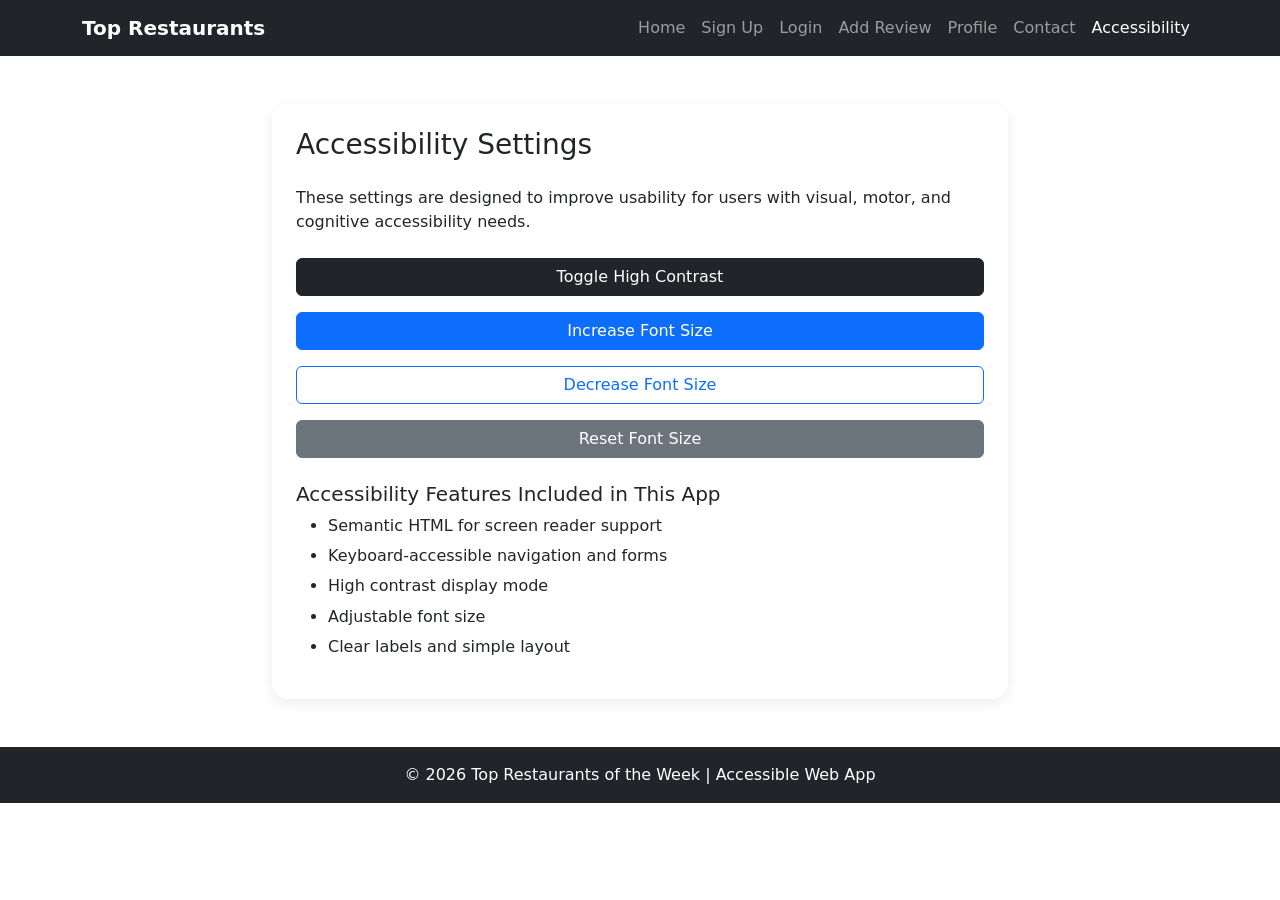
==== accessibility.html @ 56e6c4e9 "Initial commit" ====
<!DOCTYPE html>
<html lang="en">
<head>
  <meta charset="UTF-8" />
  <meta name="viewport" content="width=device-width, initial-scale=1.0" />
  <title>Accessibility Settings | Top Restaurants</title>
  <link
    href="https://cdn.jsdelivr.net/npm/bootstrap@5.3.3/dist/css/bootstrap.min.css"
    rel="stylesheet"
  />
  <link rel="stylesheet" href="css/style.css" />
</head>
<body>
  <a class="skip-link" href="#mainContent">Skip to main content</a>

  <nav class="navbar navbar-expand-lg navbar-dark bg-dark" aria-label="Main navigation">
    <div class="container">
      <a class="navbar-brand fw-bold" href="index.html">Top Restaurants</a>
      <button
        class="navbar-toggler"
        type="button"
        data-bs-toggle="collapse"
        data-bs-target="#mainNavbar"
        aria-controls="mainNavbar"
        aria-expanded="false"
        aria-label="Toggle navigation"
      >
        <span class="navbar-toggler-icon"></span>
      </button>

      <div class="collapse navbar-collapse" id="mainNavbar">
        <ul class="navbar-nav ms-auto">
          <li class="nav-item"><a class="nav-link" href="index.html">Home</a></li>
          <li class="nav-item"><a class="nav-link" href="signup.html">Sign Up</a></li>
          <li class="nav-item"><a class="nav-link" href="login.html">Login</a></li>
          <li class="nav-item"><a class="nav-link" href="add-review.html">Add Review</a></li>
          <li class="nav-item"><a class="nav-link" href="profile.html">Profile</a></li>
          <li class="nav-item"><a class="nav-link" href="contact.html">Contact</a></li>
          <li class="nav-item"><a class="nav-link active" href="accessibility.html">Accessibility</a></li>
        </ul>
      </div>
    </div>
  </nav>

  <main id="mainContent" class="container my-5">
    <div class="row justify-content-center">
      <div class="col-lg-8">
        <div class="card p-4">
          <h1 class="h3 mb-4">Accessibility Settings</h1>

          <p class="mb-4">
            These settings are designed to improve usability for users with visual, motor,
            and cognitive accessibility needs.
          </p>

          <div class="d-grid gap-3">
            <button id="contrastTogglePage" class="btn btn-dark">Toggle High Contrast</button>
            <button id="fontIncreasePage" class="btn btn-primary">Increase Font Size</button>
            <button id="fontDecreasePage" class="btn btn-outline-primary">Decrease Font Size</button>
            <button id="fontResetPage" class="btn btn-secondary">Reset Font Size</button>
          </div>

          <div class="mt-4">
            <h2 class="h5">Accessibility Features Included in This App</h2>
            <ul class="feature-list">
              <li>Semantic HTML for screen reader support</li>
              <li>Keyboard-accessible navigation and forms</li>
              <li>High contrast display mode</li>
              <li>Adjustable font size</li>
              <li>Clear labels and simple layout</li>
            </ul>
          </div>
        </div>
      </div>
    </div>
  </main>

  <footer class="bg-dark text-white text-center py-3 mt-5">
    <p class="mb-0">&copy; 2026 Top Restaurants of the Week | Accessible Web App</p>
  </footer>

  <script src="https://cdn.jsdelivr.net/npm/bootstrap@5.3.3/dist/js/bootstrap.bundle.min.js"></script>
  <script src="js/app.js"></script>
</body>
</html>
---- css/style.css ----
:root {
  --primary-bg: #ffffff;
  --primary-text: #212529;
  --card-bg: #ffffff;
  --hero-bg: linear-gradient(135deg, #0d6efd, #0a58ca);
  --focus-outline: 3px solid #ffbf47;
  --base-font-size: 16px;
}

body {
  background-color: var(--primary-bg);
  color: var(--primary-text);
  font-size: var(--base-font-size);
}

.hero-section {
  background: var(--hero-bg);
}

.card {
  background-color: var(--card-bg);
  border: none;
  border-radius: 1rem;
  box-shadow: 0 4px 14px rgba(0, 0, 0, 0.08);
  height: 100%;
}

.rank-badge {
  font-size: 1rem;
  font-weight: 700;
  background-color: #0d6efd;
  color: white;
  border-radius: 999px;
  padding: 0.4rem 0.8rem;
  display: inline-block;
}

.accessibility-badge {
  background-color: #198754;
  color: white;
  padding: 0.35rem 0.7rem;
  border-radius: 999px;
  font-size: 0.9rem;
}

.skip-link {
  position: absolute;
  left: -9999px;
  top: 0;
  background: #000;
  color: #fff;
  padding: 10px 14px;
  z-index: 1000;
}

.skip-link:focus {
  left: 10px;
  top: 10px;
}

a:focus,
button:focus,
input:focus,
textarea:focus,
select:focus {
  outline: var(--focus-outline);
  outline-offset: 2px;
}

.high-contrast {
  --primary-bg: #000000;
  --primary-text: #ffffff;
  --card-bg: #111111;
  --hero-bg: linear-gradient(135deg, #000000, #222222);
}

.restaurant-meta {
  font-size: 0.95rem;
}

.feature-list li {
  margin-bottom: 0.4rem;
}

@media (max-width: 576px) {
  .hero-section h1 {
    font-size: 2rem;
  }
}

.restaurant-card {
  transition: transform 0.2s ease, box-shadow 0.2s ease;
}

.restaurant-card:hover {
  transform: translateY(-4px);
  box-shadow: 0 8px 22px rgba(0, 0, 0, 0.12);
}
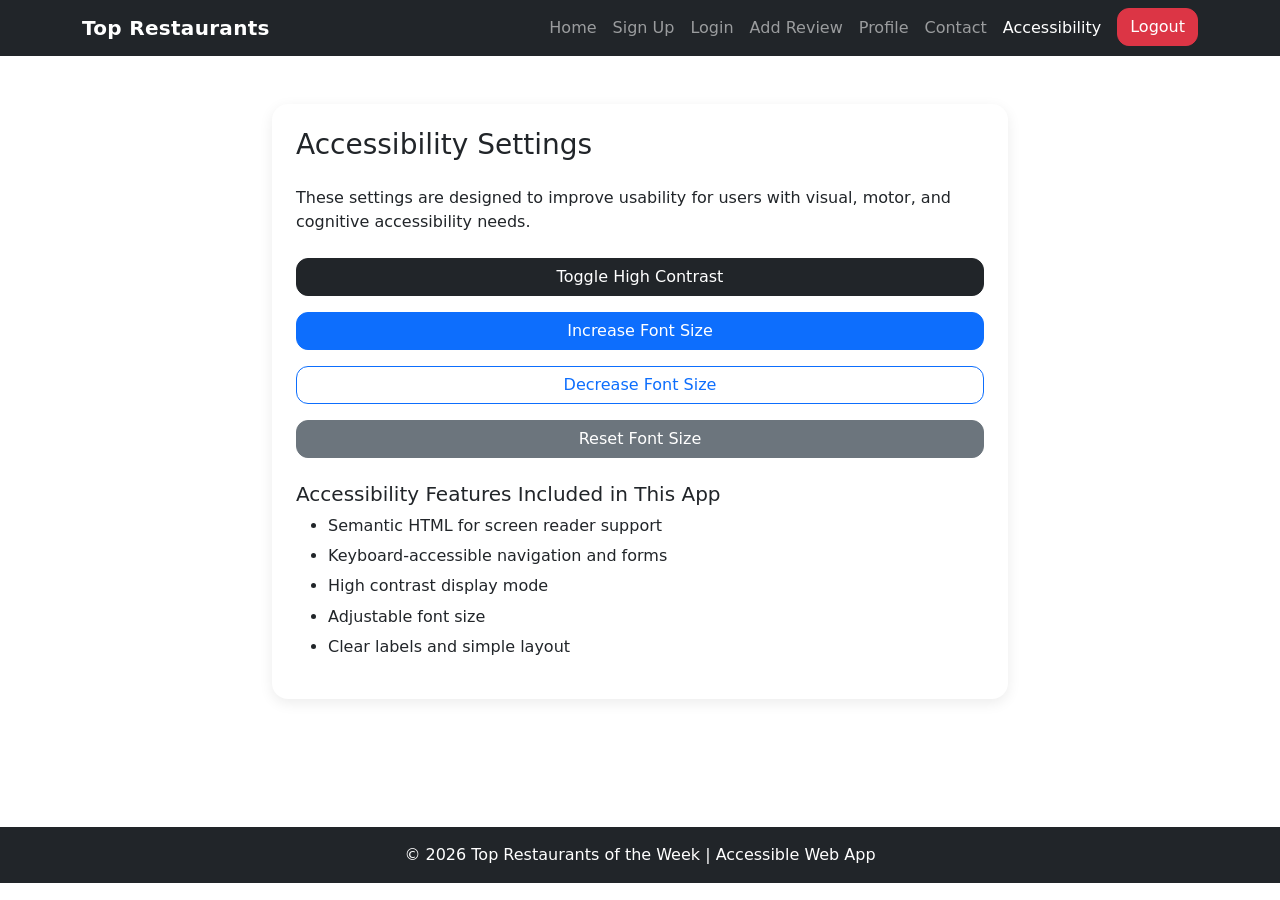
==== commit 38bf0eb5: "Final commit" ====
--- a/accessibility.html
+++ b/accessibility.html
@@ -37,6 +37,12 @@
           <li class="nav-item"><a class="nav-link" href="profile.html">Profile</a></li>
           <li class="nav-item"><a class="nav-link" href="contact.html">Contact</a></li>
           <li class="nav-item"><a class="nav-link active" href="accessibility.html">Accessibility</a></li>
+
+          <li class="nav-item">
+            <button id="logoutBtn" class="btn btn-danger ms-lg-2 mt-2 mt-lg-0" type="button">
+              Logout
+            </button>
+          </li>
         </ul>
       </div>
     </div>
--- a/css/style.css
+++ b/css/style.css
@@ -22,7 +22,6 @@
   border: none;
   border-radius: 1rem;
   box-shadow: 0 4px 14px rgba(0, 0, 0, 0.08);
-  height: 100%;
 }
 
 .rank-badge {
@@ -89,10 +88,82 @@
 }
 
 .restaurant-card {
+  height: 100%;
   transition: transform 0.2s ease, box-shadow 0.2s ease;
 }
 
 .restaurant-card:hover {
   transform: translateY(-4px);
   box-shadow: 0 8px 22px rgba(0, 0, 0, 0.12);
+}
+
+.card-img-top {
+  height: 220px;
+  object-fit: cover;
+}
+
+.detail-image {
+  width: 100%;
+  max-height: 420px;
+  object-fit: cover;
+}
+
+.navbar-brand {
+  letter-spacing: 0.3px;
+}
+
+.hero-section {
+  border-bottom-left-radius: 24px;
+  border-bottom-right-radius: 24px;
+}
+
+.card-body ul {
+  padding-left: 1.2rem;
+}
+
+.btn {
+  border-radius: 0.75rem;
+}
+
+footer {
+  margin-top: 3rem;
+}
+
+.form-control,
+.form-select {
+  border-radius: 0.75rem;
+}
+
+.alert {
+  border-radius: 0.75rem;
+}
+
+.detail-side-card {
+  height: auto;
+}
+
+.review-list {
+  padding-left: 1.2rem;
+  margin-bottom: 1rem;
+}
+
+.review-list li {
+  line-height: 1.6;
+}
+
+main.container {
+  padding-bottom: 2rem;
+}
+
+html, body {
+  min-height: 100%;
+}
+
+body {
+  display: flex;
+  flex-direction: column;
+}
+
+main {
+  flex: 1;
 }
